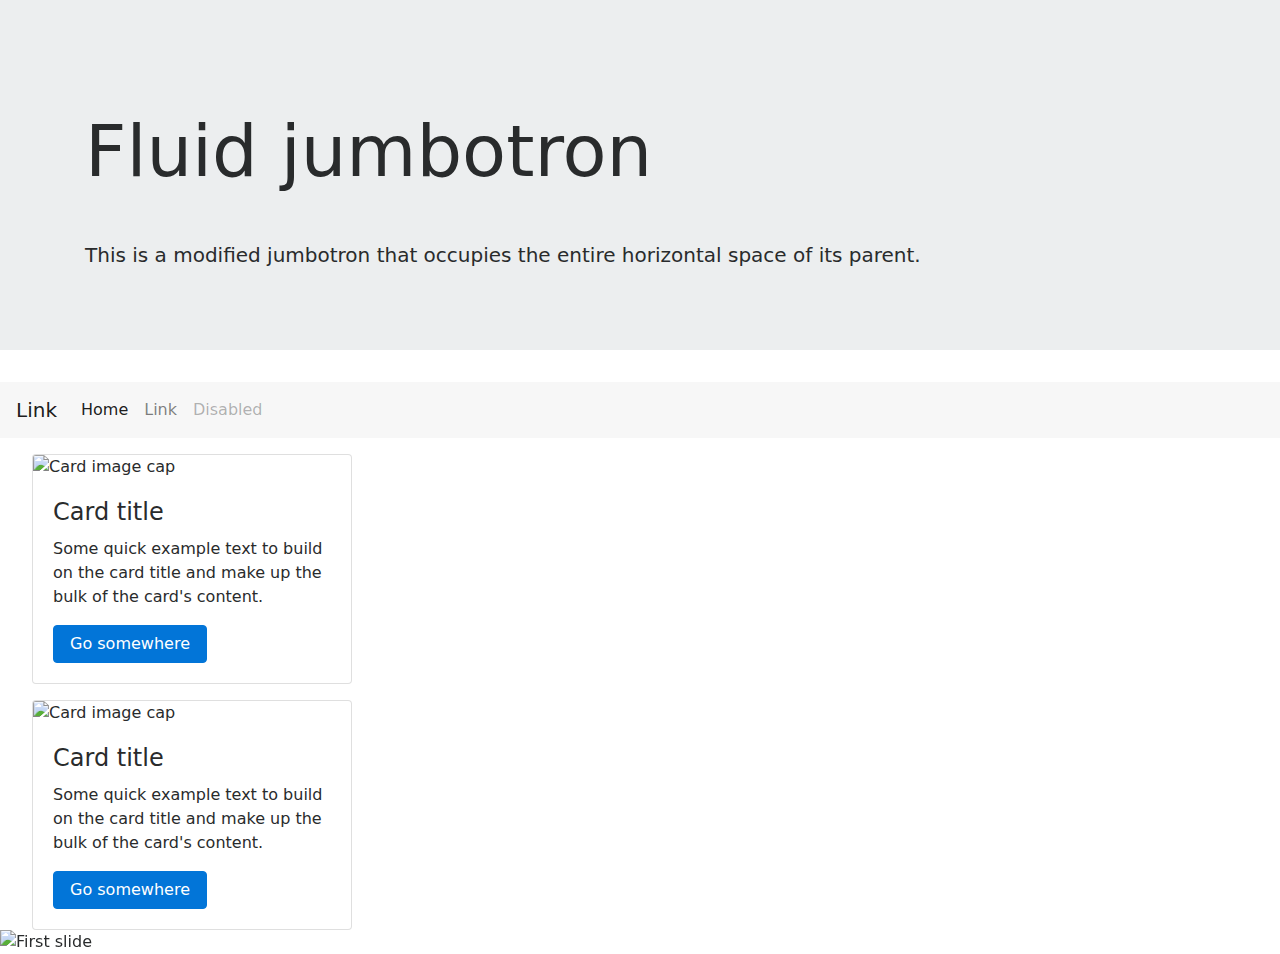
==== index.html @ 6d294e6f "preparation des dossiers" ====
<!doctype html>
<html class="no-js" lang="fr">
    <head>
        <meta charset="utf-8">
        <meta http-equiv="x-ua-compatible" content="ie=edge">
        <title>Accueil Sport</title>
        <meta name="description" content="">
        <meta name="viewport" content="width=device-width, initial-scale=1">

        <link rel="apple-touch-icon" href="apple-touch-icon.png">
        <!-- Place favicon.ico in the root directory -->
        <link rel="stylesheet" href="css/bootstrap.css/bootstrap.css">
        <link rel="stylesheet" href="css/normalize.css">
        <link rel="stylesheet" href="css/main.css">
        <script src="js/vendor/modernizr-2.8.3.min.js"></script>
    </head>
    <body>
        <!--[if lt IE 8]>
            <p class="browserupgrade">You are using an <strong>outdated</strong> browser. Please <a href="http://browsehappy.com/">upgrade your browser</a> to improve your experience.</p>
        <![endif]-->

        <!-- Add your site or application content here -->

      <header class="jumbotron jumbotron-fluid">
        <section class="container">
          <h1 class="display-3">Fluid jumbotron</h1>
          <p class="lead">This is a modified jumbotron that occupies the entire horizontal space of its parent.</p>
        </section>
      </header>

      <nav class="navbar navbar-toggleable-md navbar-light bg-faded">
                <button class="navbar-toggler navbar-toggler-right" type="button" data-toggle="collapse" data-target="#navbarSupportedContent" aria-controls="navbarSupportedContent" aria-expanded="false" aria-label="Toggle navigation">
                  <span class="navbar-toggler-icon"></span>
                </button>
                <a class="navbar-brand" href="#">Link</a>

                <div class="collapse navbar-collapse" id="navbarSupportedContent">
                  <ul class="navbar-nav mr-auto">
                    <li class="nav-item active">
                      <a class="nav-link" href="#">Home <span class="sr-only">(current)</span></a>
                    </li>
                    <li class="nav-item">
                      <a class="nav-link" href="#">Link</a>
                    </li>
                    <li class="nav-item">
                      <a class="nav-link disabled" href="#">Disabled</a>
                    </li>
                  </ul>
                </div>
              </nav>

              <div class="card" style="width: 20rem;">
        <img class="card-img-top" src="..." alt="Card image cap">
        <div class="card-block">
          <h4 class="card-title">Card title</h4>
          <p class="card-text">Some quick example text to build on the card title and make up the bulk of the card's content.</p>
          <a href="#" class="btn btn-primary">Go somewhere</a>
        </div>
      </div>

      <div class="card" style="width: 20rem;">
      <img class="card-img-top" src="..." alt="Card image cap">
      <div class="card-block">
      <h4 class="card-title">Card title</h4>
      <p class="card-text">Some quick example text to build on the card title and make up the bulk of the card's content.</p>
      <a href="#" class="btn btn-primary">Go somewhere</a>
      </div>
      </div>

      <div id="carouselExampleSlidesOnly" class="carousel slide" data-ride="carousel">
          <div class="carousel-inner" role="listbox">
            <div class="carousel-item active">
              <img class="d-block img-fluid" src="..." alt="First slide">
            </div>
            <div class="carousel-item">
              <img class="d-block img-fluid" src="..." alt="Second slide">
            </div>
            <div class="carousel-item">
              <img class="d-block img-fluid" src="..." alt="Third slide">
            </div>
          </div>
        </div>






        <script src="https://code.jquery.com/jquery-1.12.0.min.js"></script>
        <script>window.jQuery || document.write('<script src="js/vendor/jquery-1.12.0.min.js"><\/script>')</script>
        <script src="js/plugins.js"></script>
        <script src="js/main.js"></script>

        <!-- Google Analytics: change UA-XXXXX-X to be your site's ID. -->
        <script>
            (function(b,o,i,l,e,r){b.GoogleAnalyticsObject=l;b[l]||(b[l]=
            function(){(b[l].q=b[l].q||[]).push(arguments)});b[l].l=+new Date;
            e=o.createElement(i);r=o.getElementsByTagName(i)[0];
            e.src='https://www.google-analytics.com/analytics.js';
            r.parentNode.insertBefore(e,r)}(window,document,'script','ga'));
            ga('create','UA-XXXXX-X','auto');ga('send','pageview');
        </script>
        <script src="js/bootstrap.js"></script>
    </body>
</html>
---- css/main.css ----
/*! HTML5 Boilerplate v5.3.0 | MIT License | https://html5boilerplate.com/ */

/*
 * What follows is the result of much research on cross-browser styling.
 * Credit left inline and big thanks to Nicolas Gallagher, Jonathan Neal,
 * Kroc Camen, and the H5BP dev community and team.
 */

/* ==========================================================================
   Base styles: opinionated defaults
   ========================================================================== */

html {
    color: #222;
    font-size: 1em;
    line-height: 1.4;
}

/*
 * Remove text-shadow in selection highlight:
 * https://twitter.com/miketaylr/status/12228805301
 *
 * These selection rule sets have to be separate.
 * Customize the background color to match your design.
 */

::-moz-selection {
    background: #b3d4fc;
    text-shadow: none;
}

::selection {
    background: #b3d4fc;
    text-shadow: none;
}

/*
 * A better looking default horizontal rule
 */

hr {
    display: block;
    height: 1px;
    border: 0;
    border-top: 1px solid #ccc;
    margin: 1em 0;
    padding: 0;
}

/*
 * Remove the gap between audio, canvas, iframes,
 * images, videos and the bottom of their containers:
 * https://github.com/h5bp/html5-boilerplate/issues/440
 */

audio,
canvas,
iframe,
img,
svg,
video {
    vertical-align: middle;
}

/*
 * Remove default fieldset styles.
 */

fieldset {
    border: 0;
    margin: 0;
    padding: 0;
}

/*
 * Allow only vertical resizing of textareas.
 */

textarea {
    resize: vertical;
}

/* ==========================================================================
   Browser Upgrade Prompt
   ========================================================================== */

.browserupgrade {
    margin: 0.2em 0;
    background: #ccc;
    color: #000;
    padding: 0.2em 0;
}

/* ==========================================================================
   Author's custom styles
   ========================================================================== */



.card
{
  margin-top: 1em;
  margin-left: 2em;
}












/* ==========================================================================
   Helper classes
   ========================================================================== */

/*
 * Hide visually and from screen readers
 */

.hidden {
    display: none !important;
}

/*
 * Hide only visually, but have it available for screen readers:
 * http://snook.ca/archives/html_and_css/hiding-content-for-accessibility
 */

.visuallyhidden {
    border: 0;
    clip: rect(0 0 0 0);
    height: 1px;
    margin: -1px;
    overflow: hidden;
    padding: 0;
    position: absolute;
    width: 1px;
}

/*
 * Extends the .visuallyhidden class to allow the element
 * to be focusable when navigated to via the keyboard:
 * https://www.drupal.org/node/897638
 */

.visuallyhidden.focusable:active,
.visuallyhidden.focusable:focus {
    clip: auto;
    height: auto;
    margin: 0;
    overflow: visible;
    position: static;
    width: auto;
}

/*
 * Hide visually and from screen readers, but maintain layout
 */

.invisible {
    visibility: hidden;
}

/*
 * Clearfix: contain floats
 *
 * For modern browsers
 * 1. The space content is one way to avoid an Opera bug when the
 *    `contenteditable` attribute is included anywhere else in the document.
 *    Otherwise it causes space to appear at the top and bottom of elements
 *    that receive the `clearfix` class.
 * 2. The use of `table` rather than `block` is only necessary if using
 *    `:before` to contain the top-margins of child elements.
 */

.clearfix:before,
.clearfix:after {
    content: " "; /* 1 */
    display: table; /* 2 */
}

.clearfix:after {
    clear: both;
}

/* ==========================================================================
   EXAMPLE Media Queries for Responsive Design.
   These examples override the primary ('mobile first') styles.
   Modify as content requires.
   ========================================================================== */

@media only screen and (min-width: 35em) {
    /* Style adjustments for viewports that meet the condition */
}

@media print,
       (-webkit-min-device-pixel-ratio: 1.25),
       (min-resolution: 1.25dppx),
       (min-resolution: 120dpi) {
    /* Style adjustments for high resolution devices */
}

/* ==========================================================================
   Print styles.
   Inlined to avoid the additional HTTP request:
   http://www.phpied.com/delay-loading-your-print-css/
   ========================================================================== */

@media print {
    *,
    *:before,
    *:after,
    *:first-letter,
    *:first-line {
        background: transparent !important;
        color: #000 !important; /* Black prints faster:
                                   http://www.sanbeiji.com/archives/953 */
        box-shadow: none !important;
        text-shadow: none !important;
    }

    a,
    a:visited {
        text-decoration: underline;
    }

    a[href]:after {
        content: " (" attr(href) ")";
    }

    abbr[title]:after {
        content: " (" attr(title) ")";
    }

    /*
     * Don't show links that are fragment identifiers,
     * or use the `javascript:` pseudo protocol
     */

    a[href^="#"]:after,
    a[href^="javascript:"]:after {
        content: "";
    }

    pre,
    blockquote {
        border: 1px solid #999;
        page-break-inside: avoid;
    }

    /*
     * Printing Tables:
     * http://css-discuss.incutio.com/wiki/Printing_Tables
     */

    thead {
        display: table-header-group;
    }

    tr,
    img {
        page-break-inside: avoid;
    }

    img {
        max-width: 100% !important;
    }

    p,
    h2,
    h3 {
        orphans: 3;
        widows: 3;
    }

    h2,
    h3 {
        page-break-after: avoid;
    }
}
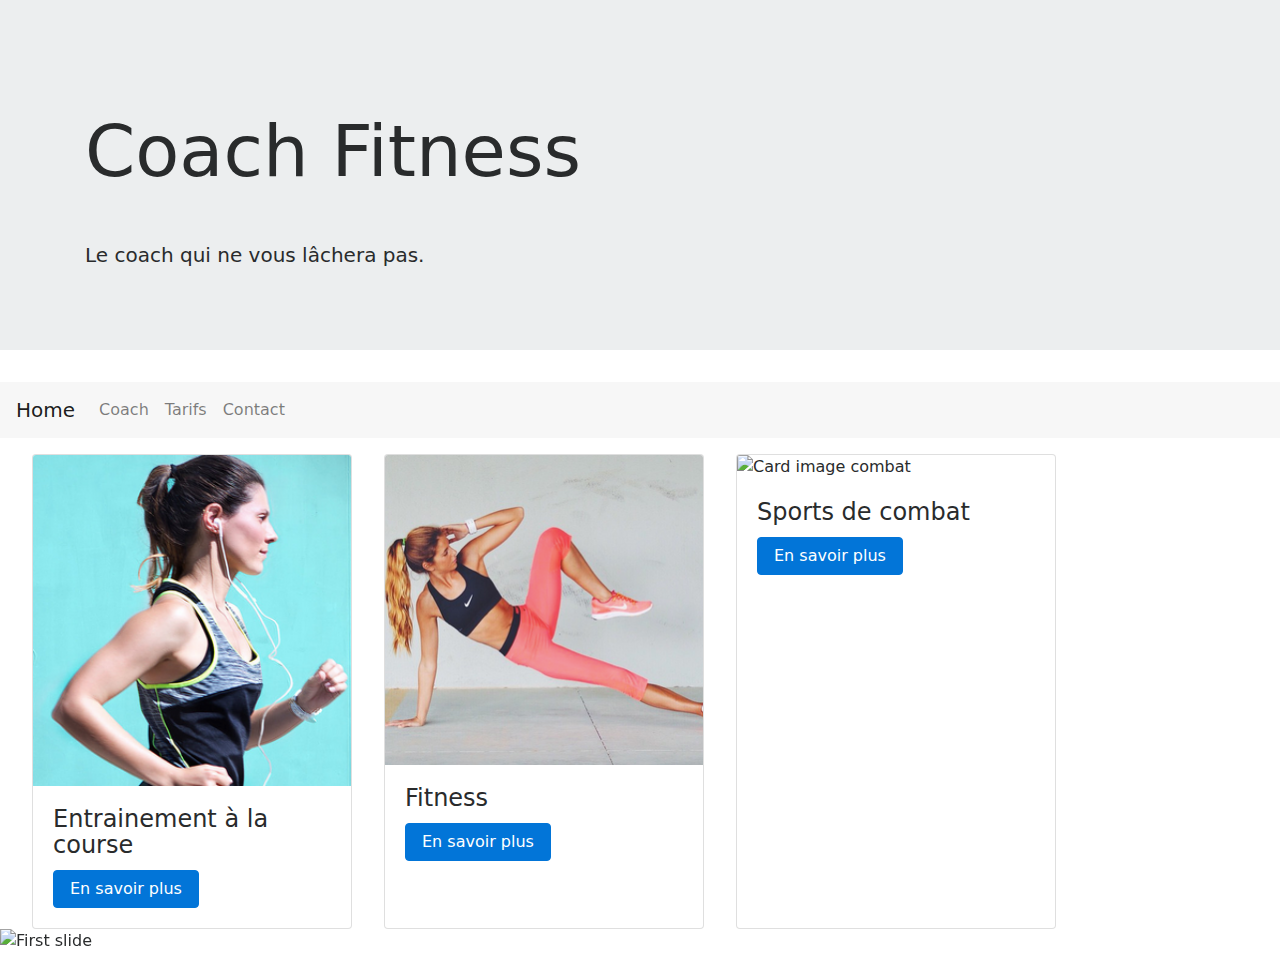
==== commit 2885d2f5: "ajout des cartes fitness et courses" ====
--- a/index.html
+++ b/index.html
@@ -23,50 +23,63 @@
 
       <header class="jumbotron jumbotron-fluid">
         <section class="container">
-          <h1 class="display-3">Fluid jumbotron</h1>
-          <p class="lead">This is a modified jumbotron that occupies the entire horizontal space of its parent.</p>
+          <h1 class="display-3">Coach Fitness</h1>
+          <p class="lead">Le coach qui ne vous lâchera pas.</p>
         </section>
       </header>
 
+<!-- ****** BAR DE NAVIGATION ******* -->
       <nav class="navbar navbar-toggleable-md navbar-light bg-faded">
                 <button class="navbar-toggler navbar-toggler-right" type="button" data-toggle="collapse" data-target="#navbarSupportedContent" aria-controls="navbarSupportedContent" aria-expanded="false" aria-label="Toggle navigation">
                   <span class="navbar-toggler-icon"></span>
                 </button>
-                <a class="navbar-brand" href="#">Link</a>
+                <a class="navbar-brand" href="#">Home</a>
 
                 <div class="collapse navbar-collapse" id="navbarSupportedContent">
                   <ul class="navbar-nav mr-auto">
-                    <li class="nav-item active">
-                      <a class="nav-link" href="#">Home <span class="sr-only">(current)</span></a>
+
+                    <li class="nav-item">
+                      <a class="nav-link" href="#">Coach</a>
                     </li>
                     <li class="nav-item">
-                      <a class="nav-link" href="#">Link</a>
+                      <a class="nav-link" href="#">Tarifs</a>
                     </li>
                     <li class="nav-item">
-                      <a class="nav-link disabled" href="#">Disabled</a>
+                      <a class="nav-link" href="#">Contact</a>
                     </li>
                   </ul>
                 </div>
               </nav>
 
-              <div class="card" style="width: 20rem;">
-        <img class="card-img-top" src="..." alt="Card image cap">
-        <div class="card-block">
-          <h4 class="card-title">Card title</h4>
-          <p class="card-text">Some quick example text to build on the card title and make up the bulk of the card's content.</p>
-          <a href="#" class="btn btn-primary">Go somewhere</a>
-        </div>
-      </div>
+<!-- ****** Debut de la section principale / cartes presentation ****** -->
+      <section class="cartes">
+        <article class="card" style="width: 20rem;">
+          <img class="card-img-top" src="img/course.png" alt="Card image course">
+          <article class="card-block">
+            <h4 class="card-title">Entrainement à la course</h4>
+            <a href="#" class="btn btn-primary">En savoir plus</a>
+          </article>
+        </article>
 
-      <div class="card" style="width: 20rem;">
-      <img class="card-img-top" src="..." alt="Card image cap">
-      <div class="card-block">
-      <h4 class="card-title">Card title</h4>
-      <p class="card-text">Some quick example text to build on the card title and make up the bulk of the card's content.</p>
-      <a href="#" class="btn btn-primary">Go somewhere</a>
-      </div>
-      </div>
+        <article class="card" style="width: 20rem;">
+          <img class="card-img-top" src="img/fitness.png" alt="Card image fitness">
+          <article class="card-block">
+            <h4 class="card-title">Fitness</h4>
+            <a href="#" class="btn btn-primary">En savoir plus</a>
+          </article>
+        </article>
 
+        <article class="card" style="width: 20rem;">
+          <img class="card-img-top" src="..." alt="Card image combat">
+          <article class="card-block">
+            <h4 class="card-title">Sports de combat</h4>
+            <!-- <p class="card-text"></p> -->
+            <a href="#" class="btn btn-primary">En savoir plus</a>
+          </article>
+        </article>
+</section>
+
+<!-- ******* CAROUSEL ******* -->
       <div id="carouselExampleSlidesOnly" class="carousel slide" data-ride="carousel">
           <div class="carousel-inner" role="listbox">
             <div class="carousel-item active">
--- a/css/main.css
+++ b/css/main.css
@@ -103,6 +103,10 @@
   margin-left: 2em;
 }
 
+.cartes
+{
+  display: flex;
+}
 
 
 
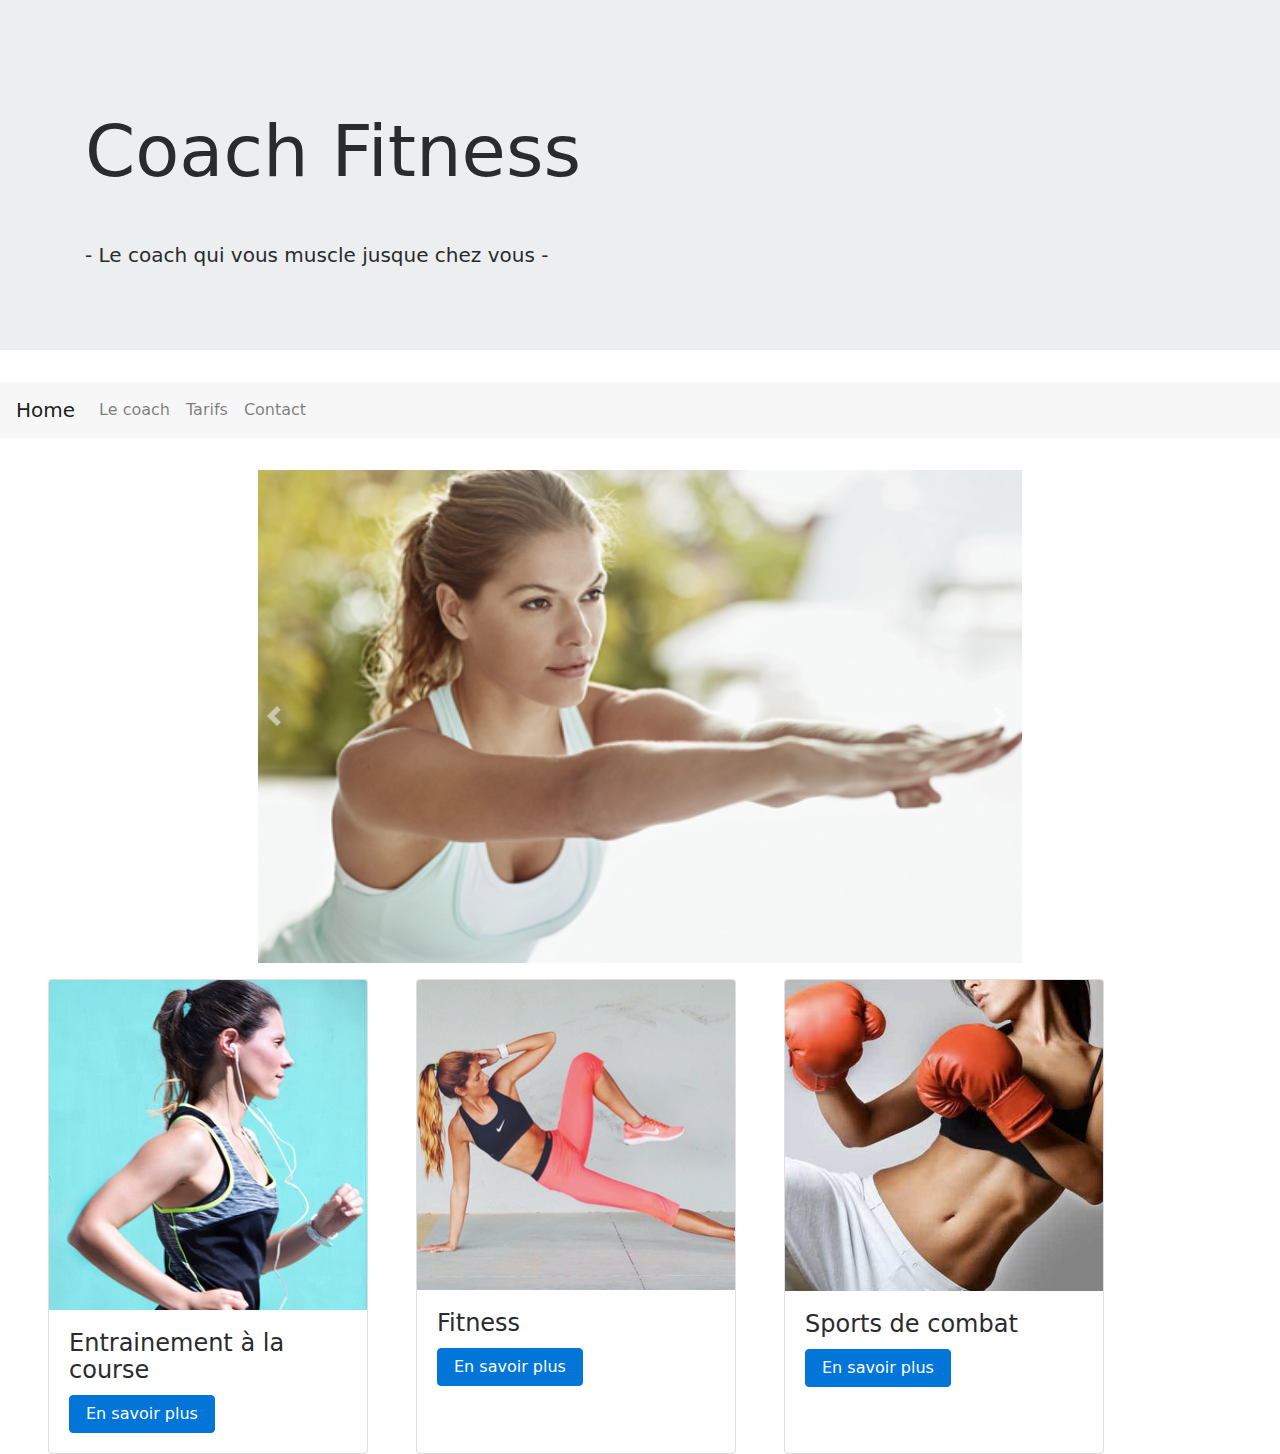
==== commit 019ac43a: "ajout du carousel" ====
--- a/index.html
+++ b/index.html
@@ -24,7 +24,7 @@
       <header class="jumbotron jumbotron-fluid">
         <section class="container">
           <h1 class="display-3">Coach Fitness</h1>
-          <p class="lead">Le coach qui ne vous lâchera pas.</p>
+          <p class="lead">- Le coach qui vous muscle jusque chez vous -</p>
         </section>
       </header>
 
@@ -39,7 +39,7 @@
                   <ul class="navbar-nav mr-auto">
 
                     <li class="nav-item">
-                      <a class="nav-link" href="#">Coach</a>
+                      <a class="nav-link" href="#">Le coach</a>
                     </li>
                     <li class="nav-item">
                       <a class="nav-link" href="#">Tarifs</a>
@@ -50,6 +50,32 @@
                   </ul>
                 </div>
               </nav>
+
+  <!-- ******* CAROUSEL ******* -->
+              <section id="carouselExampleControls" class="carousel slide col-8" data-ride="carousel">
+                <article class="carousel-inner" role="listbox">
+                  <figure class="carousel-item active col-12">
+                    <img class="d-block img-fluid col-12" src="img/squat.png" alt="boxe">
+                  </figure>
+
+                  <figure class="carousel-item col-12">
+                    <img class="d-block img-fluid col-12" src="img/run.png" alt="course">
+                  </figure>
+
+                  <figure class="carousel-item col-12">
+                    <img class="d-block img-fluid col-12" src="img/gym.png" alt="fitness">
+                  </figure>
+                </article>
+
+                <a class="carousel-control-prev" href="#carouselExampleControls" role="button" data-slide="prev">
+                  <span class="carousel-control-prev-icon" aria-hidden="true"></span>
+                  <span class="sr-only">Previous</span>
+                </a>
+                <a class="carousel-control-next" href="#carouselExampleControls" role="button" data-slide="next">
+                  <span class="carousel-control-next-icon" aria-hidden="true"></span>
+                  <span class="sr-only">Next</span>
+                </a>
+              </section>
 
 <!-- ****** Debut de la section principale / cartes presentation ****** -->
       <section class="cartes">
@@ -70,7 +96,7 @@
         </article>
 
         <article class="card" style="width: 20rem;">
-          <img class="card-img-top" src="..." alt="Card image combat">
+          <img class="card-img-top" src="img/boxe.png" alt="Card image combat">
           <article class="card-block">
             <h4 class="card-title">Sports de combat</h4>
             <!-- <p class="card-text"></p> -->
@@ -79,20 +105,7 @@
         </article>
 </section>
 
-<!-- ******* CAROUSEL ******* -->
-      <div id="carouselExampleSlidesOnly" class="carousel slide" data-ride="carousel">
-          <div class="carousel-inner" role="listbox">
-            <div class="carousel-item active">
-              <img class="d-block img-fluid" src="..." alt="First slide">
-            </div>
-            <div class="carousel-item">
-              <img class="d-block img-fluid" src="..." alt="Second slide">
-            </div>
-            <div class="carousel-item">
-              <img class="d-block img-fluid" src="..." alt="Third slide">
-            </div>
-          </div>
-        </div>
+
 
 
 
@@ -113,6 +126,6 @@
             r.parentNode.insertBefore(e,r)}(window,document,'script','ga'));
             ga('create','UA-XXXXX-X','auto');ga('send','pageview');
         </script>
-        <script src="js/bootstrap.js"></script>
+        <script src="js/js/bootstrap.js"></script>
     </body>
 </html>
--- a/css/main.css
+++ b/css/main.css
@@ -100,17 +100,25 @@
 .card
 {
   margin-top: 1em;
-  margin-left: 2em;
+  margin-left: 3em;
 }
 
 .cartes
 {
   display: flex;
-}
-
-
-
-
+  flex-wrap: wrap;
+}
+
+.carousel
+{
+  margin: auto;
+  margin-top: 2em;
+}
+
+figure
+{
+  margin: 0;
+}
 
 
 
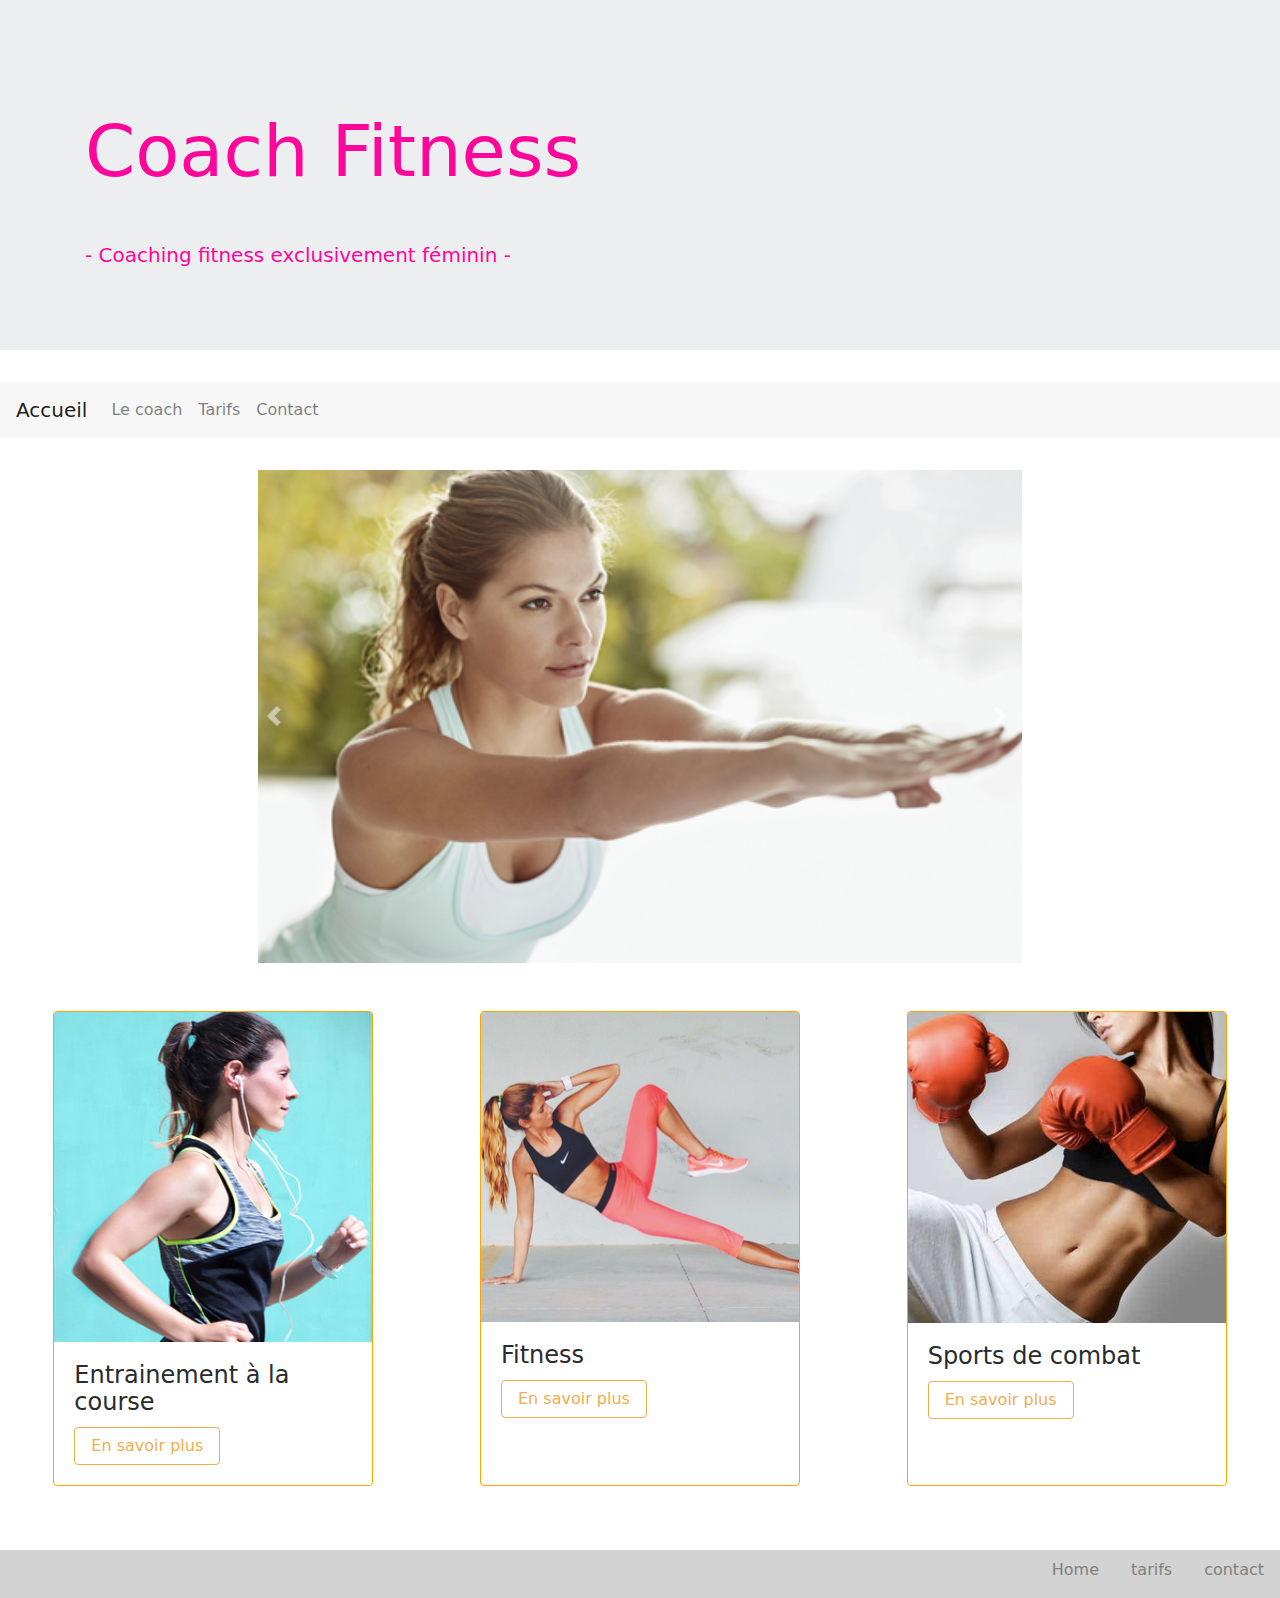
==== commit 5516d4d9: "ajout de la page coach" ====
--- a/index.html
+++ b/index.html
@@ -3,7 +3,7 @@
     <head>
         <meta charset="utf-8">
         <meta http-equiv="x-ua-compatible" content="ie=edge">
-        <title>Accueil Sport</title>
+        <title>Accueil - Sport</title>
         <meta name="description" content="">
         <meta name="viewport" content="width=device-width, initial-scale=1">
 
@@ -24,7 +24,7 @@
       <header class="jumbotron jumbotron-fluid">
         <section class="container">
           <h1 class="display-3">Coach Fitness</h1>
-          <p class="lead">- Le coach qui vous muscle jusque chez vous -</p>
+          <p class="lead">- Coaching fitness exclusivement féminin -</p>
         </section>
       </header>
 
@@ -33,19 +33,19 @@
                 <button class="navbar-toggler navbar-toggler-right" type="button" data-toggle="collapse" data-target="#navbarSupportedContent" aria-controls="navbarSupportedContent" aria-expanded="false" aria-label="Toggle navigation">
                   <span class="navbar-toggler-icon"></span>
                 </button>
-                <a class="navbar-brand" href="#">Home</a>
+                <a class="navbar-brand" href="index.html">Accueil</a>
 
                 <div class="collapse navbar-collapse" id="navbarSupportedContent">
                   <ul class="navbar-nav mr-auto">
 
                     <li class="nav-item">
-                      <a class="nav-link" href="#">Le coach</a>
+                      <a class="nav-link" href="coach.html">Le coach</a>
                     </li>
                     <li class="nav-item">
-                      <a class="nav-link" href="#">Tarifs</a>
+                      <a class="nav-link" href="tarifs.html">Tarifs</a>
                     </li>
                     <li class="nav-item">
-                      <a class="nav-link" href="#">Contact</a>
+                      <a class="nav-link" href="contact.html">Contact</a>
                     </li>
                   </ul>
                 </div>
@@ -83,7 +83,7 @@
           <img class="card-img-top" src="img/course.png" alt="Card image course">
           <article class="card-block">
             <h4 class="card-title">Entrainement à la course</h4>
-            <a href="#" class="btn btn-primary">En savoir plus</a>
+            <a href="#" class="btn btn-outline-warning">En savoir plus</a>
           </article>
         </article>
 
@@ -91,7 +91,7 @@
           <img class="card-img-top" src="img/fitness.png" alt="Card image fitness">
           <article class="card-block">
             <h4 class="card-title">Fitness</h4>
-            <a href="#" class="btn btn-primary">En savoir plus</a>
+            <a href="#" class="btn btn-outline-warning">En savoir plus</a>
           </article>
         </article>
 
@@ -100,13 +100,24 @@
           <article class="card-block">
             <h4 class="card-title">Sports de combat</h4>
             <!-- <p class="card-text"></p> -->
-            <a href="#" class="btn btn-primary">En savoir plus</a>
+            <a href="#" class="btn btn-outline-warning">En savoir plus</a>
           </article>
         </article>
 </section>
 
-
-
+<footer>
+<ul class="nav justify-content-end navbar-fixed-bottom">
+  <li class="nav-item">
+    <a class="nav-link active" href="#">Home</a>
+  </li>
+  <li class="nav-item">
+    <a class="nav-link" href="#">tarifs</a>
+  </li>
+  <li class="nav-item">
+    <a class="nav-link" href="#">contact</a>
+  </li>
+</ul>
+</footer>
 
 
 
--- a/css/main.css
+++ b/css/main.css
@@ -95,18 +95,25 @@
    Author's custom styles
    ========================================================================== */
 
-
-
+header h1
+{
+  color: #ff069b;
+}
+.lead
+{
+  color: #ff069b;
+}
 .card
 {
-  margin-top: 1em;
-  margin-left: 3em;
+  margin-top: 3em;
+  border-color: orange;
 }
 
 .cartes
 {
   display: flex;
   flex-wrap: wrap;
+  justify-content: space-around;
 }
 
 .carousel
@@ -115,10 +122,48 @@
   margin-top: 2em;
 }
 
-figure
+.carousel figure
 {
   margin: 0;
 }
+
+footer
+{
+  background-color: lightgrey;
+  margin-top: 4em;
+  height: 3em;
+}
+
+footer a
+{
+  color: grey;
+}
+
+/* ------------------ PAGE TARIFS ------------------- */
+.coach
+{
+  display: flex;
+  align-items: center;
+  justify-content: space-around;
+  background-color: #ff0863bd;
+  margin-top: 4em;
+}
+
+.coach article
+{
+  display: flex;
+  flex-direction: column;
+  align-items: center;
+  margin-top:2em;
+  padding-bottom: 2em;
+}
+
+.coach i
+{
+  font-size: 3em;
+  margin-bottom: 1em;
+}
+
 
 
 
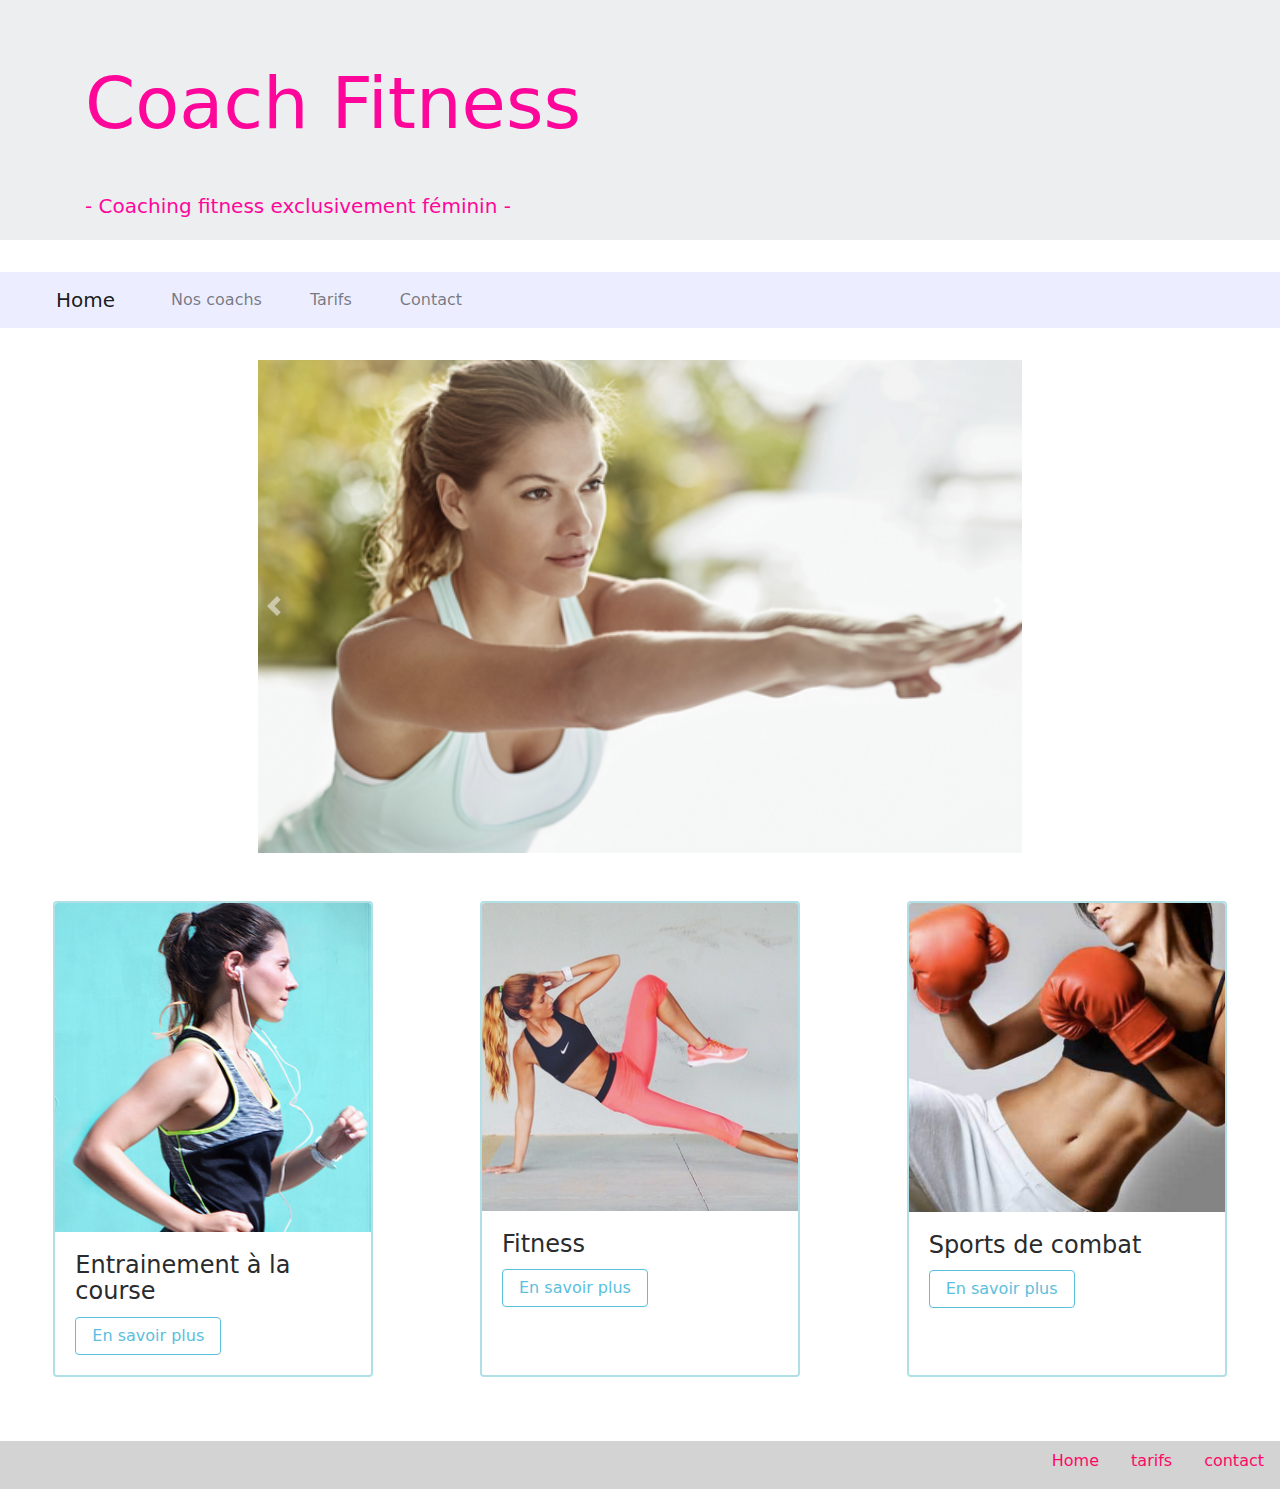
==== commit 50d3e0d4: "finit" ====
--- a/index.html
+++ b/index.html
@@ -29,17 +29,17 @@
       </header>
 
 <!-- ****** BAR DE NAVIGATION ******* -->
-      <nav class="navbar navbar-toggleable-md navbar-light bg-faded">
+      <nav class="navbar navbar-toggleable-md navbar-light bg-faded menu">
                 <button class="navbar-toggler navbar-toggler-right" type="button" data-toggle="collapse" data-target="#navbarSupportedContent" aria-controls="navbarSupportedContent" aria-expanded="false" aria-label="Toggle navigation">
                   <span class="navbar-toggler-icon"></span>
                 </button>
-                <a class="navbar-brand" href="index.html">Accueil</a>
+                <a class="navbar-brand" href="index.html">Home</a>
 
                 <div class="collapse navbar-collapse" id="navbarSupportedContent">
                   <ul class="navbar-nav mr-auto">
 
                     <li class="nav-item">
-                      <a class="nav-link" href="coach.html">Le coach</a>
+                      <a class="nav-link" href="coach.html">Nos coachs</a>
                     </li>
                     <li class="nav-item">
                       <a class="nav-link" href="tarifs.html">Tarifs</a>
@@ -83,7 +83,7 @@
           <img class="card-img-top" src="img/course.png" alt="Card image course">
           <article class="card-block">
             <h4 class="card-title">Entrainement à la course</h4>
-            <a href="#" class="btn btn-outline-warning">En savoir plus</a>
+            <a href="coach.html#deter" class="btn btn-outline-info">En savoir plus</a>
           </article>
         </article>
 
@@ -91,7 +91,7 @@
           <img class="card-img-top" src="img/fitness.png" alt="Card image fitness">
           <article class="card-block">
             <h4 class="card-title">Fitness</h4>
-            <a href="#" class="btn btn-outline-warning">En savoir plus</a>
+            <button type="button" class="btn btn-outline-info">En savoir plus</button>
           </article>
         </article>
 
@@ -99,8 +99,7 @@
           <img class="card-img-top" src="img/boxe.png" alt="Card image combat">
           <article class="card-block">
             <h4 class="card-title">Sports de combat</h4>
-            <!-- <p class="card-text"></p> -->
-            <a href="#" class="btn btn-outline-warning">En savoir plus</a>
+            <button type="button" class="btn btn-outline-info">En savoir plus</button>
           </article>
         </article>
 </section>
--- a/css/main.css
+++ b/css/main.css
@@ -94,19 +94,38 @@
 /* ==========================================================================
    Author's custom styles
    ========================================================================== */
+header
+{
+  height: 15em;
+  margin-bottom: 0;
+}
 
 header h1
 {
   color: #ff069b;
-}
-.lead
+  margin-top: auto;
+}
+
+
+.menu
+{
+background-color: #ECEEFF;
+}
+
+.menu a
+{
+  margin-left: 2em;
+}
+
+.lead, h1
 {
   color: #ff069b;
 }
 .card
 {
   margin-top: 3em;
-  border-color: orange;
+  border: 2px solid #B0E0E6;
+;
 }
 
 .cartes
@@ -116,16 +135,7 @@
   justify-content: space-around;
 }
 
-.carousel
-{
-  margin: auto;
-  margin-top: 2em;
-}
-
-.carousel figure
-{
-  margin: 0;
-}
+
 
 footer
 {
@@ -136,16 +146,16 @@
 
 footer a
 {
-  color: grey;
-}
-
-/* ------------------ PAGE TARIFS ------------------- */
+  color: #ff0863;
+}
+
+/* ------------------ PAGE COACH ------------------- */
 .coach
 {
   display: flex;
   align-items: center;
   justify-content: space-around;
-  background-color: #ff0863bd;
+  background-color: #ff0863;
   margin-top: 4em;
 }
 
@@ -154,8 +164,8 @@
   display: flex;
   flex-direction: column;
   align-items: center;
-  margin-top:2em;
-  padding-bottom: 2em;
+  margin-top:3em;
+  margin-bottom: 3em
 }
 
 .coach i
@@ -164,11 +174,186 @@
   margin-bottom: 1em;
 }
 
-
-
-
-
-
+/* ------- MISE EN FORME DE PRESENTATION EQUIPE ------- */
+.team {
+display: flex;
+flex-wrap: wrap;
+margin-top: 3em;
+}
+
+/* Reglage du titre des photos */
+
+h4 {
+font-weight: normal;
+}
+
+
+/* Reglage photo ligne 1 et la ligne 2*/
+
+.mobile .haut figure img {
+border-radius: 100%;
+border: 4px solid #B0E0E6;
+}
+
+.mobile .haut {
+display: flex;
+flex-direction: column;
+text-align: center;
+width: 80%;
+margin: auto;
+}
+
+.tablette {
+display: none;
+}
+
+.dispo
+{
+  width: 95%;
+  margin: auto;
+  margin-top: 4em;
+}
+.dispo p
+{
+  color: #B0E0E6;
+}
+hr
+{
+  border-color: #B0E0E6;
+}
+
+/* - - - - - - - FIN DE LA PAGE COACH - - - - - - - -  */
+
+/* - - - - - - - - - PAGE CONTACT - - - - - - - - - */
+.contact
+{
+  width: 90%;
+  margin: auto;
+}
+
+.contact h1
+{
+  margin-top: 2em;
+}
+
+.tableau
+{
+  width: 80%;
+  margin: auto;
+  display: flex;
+  margin-top: 4em;
+  text-align: center;
+}
+
+.tableau input, .tableau textarea
+{
+  margin-top: 1em;
+  border: 2px solid #B0E0E6;
+  color: grey;
+  box-shadow: none;
+}
+
+textarea
+{
+  width: 70%;
+}
+
+.map
+{
+  display: none;
+}
+
+
+.carousel
+{
+  display: none;
+}
+    @media (min-width: 768px) {
+    /* -------- PAGE COACH --------- */
+      .mobile {
+          display: none;
+      }
+
+      .carousel
+      {
+        display: block;
+        margin: auto;
+        margin-top: 2em;
+      }
+
+      .carousel figure
+      {
+        margin: 0;
+      }
+
+      .tablette {
+          display: flex;
+          width: 95%;
+          margin: auto;
+          margin-top: 3em;
+      }
+      .tablette .haut {
+          display: flex;
+          align-items: center;
+          width: 95%;
+          margin: auto;
+          justify-content: space-around;
+      }
+      .team h4
+      {
+        font-weight: normal;
+      }
+      .haut div
+      {
+        text-align: center;
+        width: 45%;
+      }
+
+      /* Reglage photo ligne 1 */
+      .tablette figure img {
+          border-radius: 100%;
+          border: 4px solid #B0E0E6;
+      }
+
+      .tablette .bas {
+          flex-direction: column;
+          text-align: center;
+          margin: auto;
+          width: 50%;
+      }
+      .agenda, .tarifs
+      {
+        width: 90%;
+        margin: auto;
+      }
+
+      .tarifs
+      {
+        margin-top: 4em;
+      }
+      .agenda
+      {
+        margin-top: 4em;
+        margin-bottom: 5em;
+      }
+
+/* Ajout de la google map */
+      .map
+      {
+        width: 70%;
+        margin: auto;
+        display: flex;
+        justify-content: center;
+      }
+
+      iframe
+      {
+        display: flex;
+        margin-top: 3em;
+        width: 100%;
+
+      }
+    }
 
 
 /* ==========================================================================
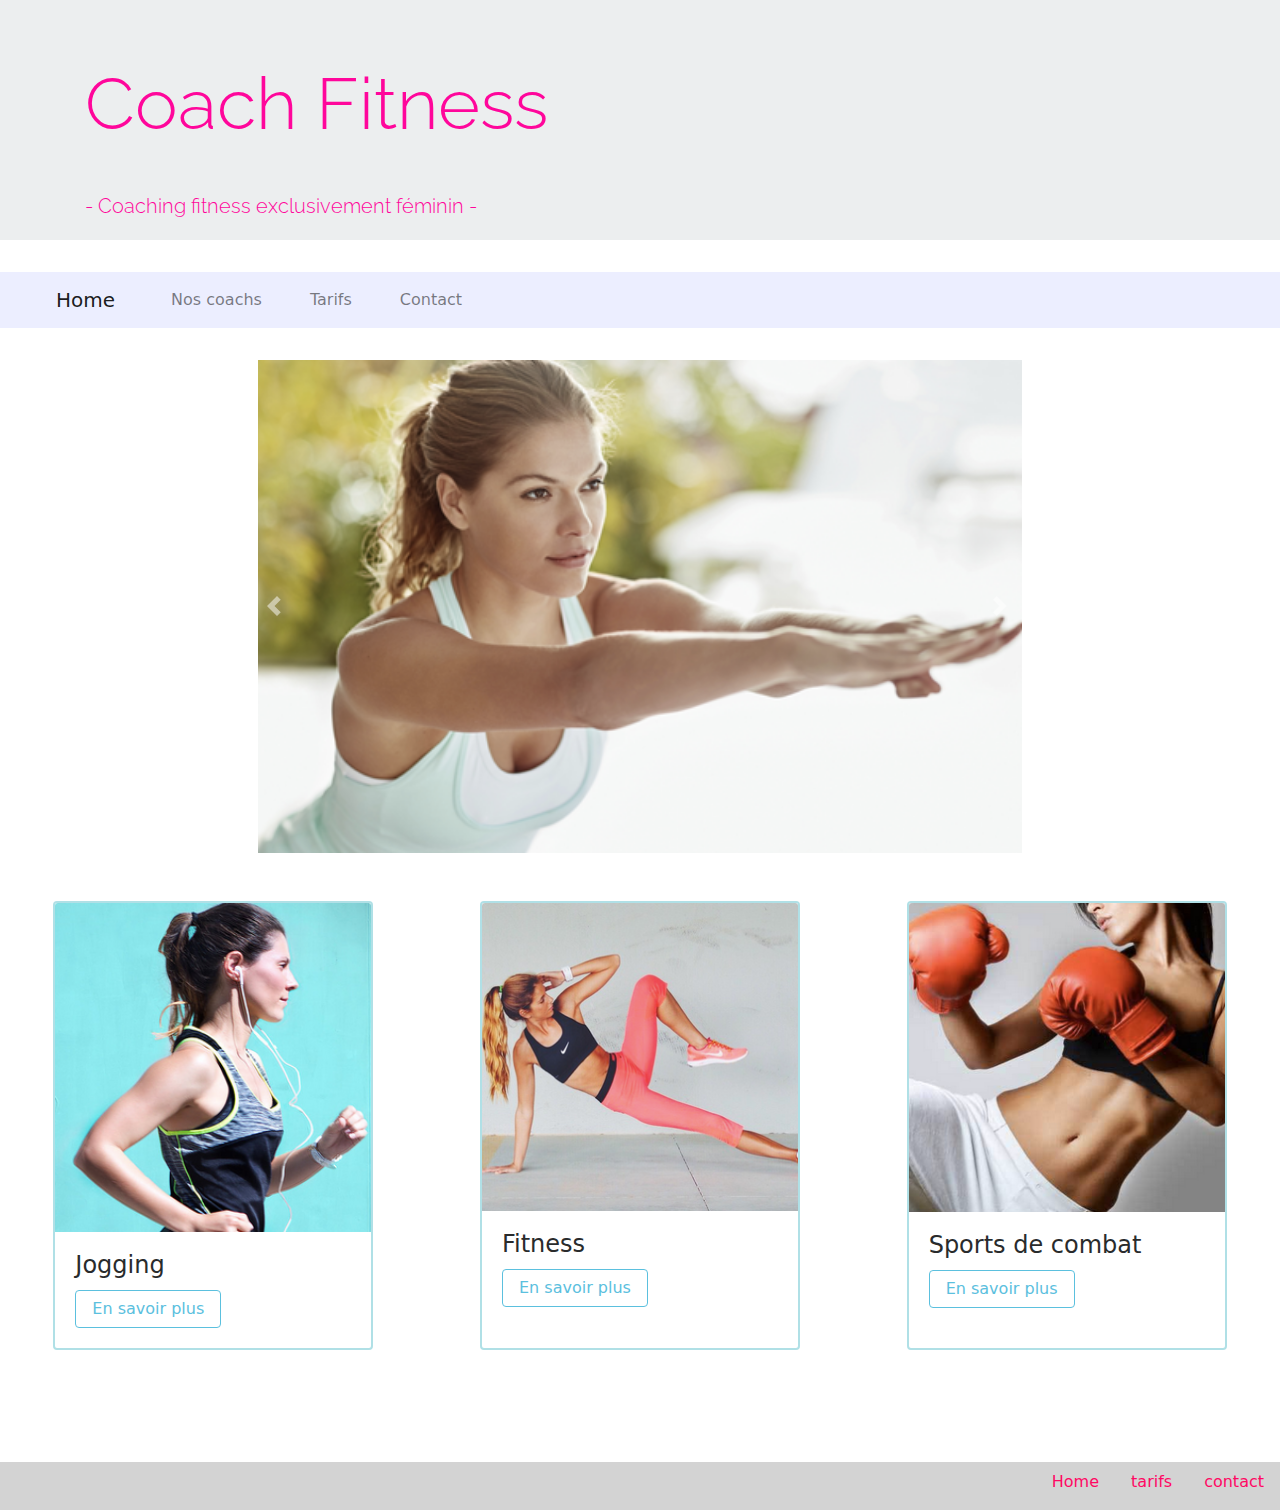
==== commit e7d02c85: "passage validateur" ====
--- a/index.html
+++ b/index.html
@@ -1,141 +1,157 @@
 <!doctype html>
 <html class="no-js" lang="fr">
-    <head>
-        <meta charset="utf-8">
-        <meta http-equiv="x-ua-compatible" content="ie=edge">
-        <title>Accueil - Sport</title>
-        <meta name="description" content="">
-        <meta name="viewport" content="width=device-width, initial-scale=1">
 
-        <link rel="apple-touch-icon" href="apple-touch-icon.png">
-        <!-- Place favicon.ico in the root directory -->
-        <link rel="stylesheet" href="css/bootstrap.css/bootstrap.css">
-        <link rel="stylesheet" href="css/normalize.css">
-        <link rel="stylesheet" href="css/main.css">
-        <script src="js/vendor/modernizr-2.8.3.min.js"></script>
-    </head>
-    <body>
-        <!--[if lt IE 8]>
+<head>
+    <meta charset="utf-8">
+    <meta http-equiv="x-ua-compatible" content="ie=edge">
+    <title>Accueil - Sport</title>
+    <meta name="description" content="">
+    <meta name="viewport" content="width=device-width, initial-scale=1">
+
+    <link rel="apple-touch-icon" href="apple-touch-icon.png">
+    <link rel="icon" href="favicon.png" />
+    <link rel="stylesheet" href="css/bootstrap.css/bootstrap.css">
+    <link rel="stylesheet" href="css/normalize.css">
+    <link rel="stylesheet" href="css/main.css">
+   <link href="https://fonts.googleapis.com/css?family=Raleway" rel="stylesheet">     
+   <script src="js/vendor/modernizr-2.8.3.min.js"></script>
+</head>
+
+<body>
+    <!--[if lt IE 8]>
             <p class="browserupgrade">You are using an <strong>outdated</strong> browser. Please <a href="http://browsehappy.com/">upgrade your browser</a> to improve your experience.</p>
         <![endif]-->
 
-        <!-- Add your site or application content here -->
+    <!-- Add your site or application content here -->
 
-      <header class="jumbotron jumbotron-fluid">
+<!-- - - - - - - - - DEBUT DU HEADER - - - - - - - - - -->
+    <header class="jumbotron jumbotron-fluid">
         <section class="container">
-          <h1 class="display-3">Coach Fitness</h1>
-          <p class="lead">- Coaching fitness exclusivement féminin -</p>
+            <h1 class="display-3">Coach Fitness</h1>
+            <p class="lead">- Coaching fitness exclusivement féminin -</p>
         </section>
-      </header>
+    </header>
 
-<!-- ****** BAR DE NAVIGATION ******* -->
-      <nav class="navbar navbar-toggleable-md navbar-light bg-faded menu">
-                <button class="navbar-toggler navbar-toggler-right" type="button" data-toggle="collapse" data-target="#navbarSupportedContent" aria-controls="navbarSupportedContent" aria-expanded="false" aria-label="Toggle navigation">
+    <!-- - - - - - - - - - BAR DE NAVIGATION - - - - - - - - - - - - -->
+    <nav class="navbar navbar-toggleable-md navbar-light bg-faded menu">
+        <button class="navbar-toggler navbar-toggler-right" type="button" data-toggle="collapse" data-target="#navbarSupportedContent" aria-controls="navbarSupportedContent" aria-expanded="false" aria-label="Toggle navigation">
                   <span class="navbar-toggler-icon"></span>
                 </button>
-                <a class="navbar-brand" href="index.html">Home</a>
+        <a class="navbar-brand" href="index.html">Home</a>
 
-                <div class="collapse navbar-collapse" id="navbarSupportedContent">
-                  <ul class="navbar-nav mr-auto">
+        <div class="collapse navbar-collapse" id="navbarSupportedContent">
+            <ul class="navbar-nav mr-auto">
 
-                    <li class="nav-item">
-                      <a class="nav-link" href="coach.html">Nos coachs</a>
-                    </li>
-                    <li class="nav-item">
-                      <a class="nav-link" href="tarifs.html">Tarifs</a>
-                    </li>
-                    <li class="nav-item">
-                      <a class="nav-link" href="contact.html">Contact</a>
-                    </li>
-                  </ul>
-                </div>
-              </nav>
+                <li class="nav-item">
+                    <a class="nav-link" href="coach.html">Nos coachs</a>
+                </li>
+                <li class="nav-item">
+                    <a class="nav-link" href="tarifs.html">Tarifs</a>
+                </li>
+                <li class="nav-item">
+                    <a class="nav-link" href="contact.html">Contact</a>
+                </li>
+            </ul>
+        </div>
+    </nav>
 
-  <!-- ******* CAROUSEL ******* -->
-              <section id="carouselExampleControls" class="carousel slide col-8" data-ride="carousel">
-                <article class="carousel-inner" role="listbox">
-                  <figure class="carousel-item active col-12">
-                    <img class="d-block img-fluid col-12" src="img/squat.png" alt="boxe">
-                  </figure>
+    <!-- - - - - - - - - - CAROUSEL - - - - - - - - - -->
+    <section id="carouselExampleControls" class="carousel slide col-8" data-ride="carousel">
+        <article class="carousel-inner" role="listbox">
+            <figure class="carousel-item active col-12">
+                <img class="d-block img-fluid col-12" src="img/squat.png" alt="boxe">
+            </figure>
 
-                  <figure class="carousel-item col-12">
-                    <img class="d-block img-fluid col-12" src="img/run.png" alt="course">
-                  </figure>
+            <figure class="carousel-item col-12">
+                <img class="d-block img-fluid col-12" src="img/run.png" alt="course">
+            </figure>
 
-                  <figure class="carousel-item col-12">
-                    <img class="d-block img-fluid col-12" src="img/gym.png" alt="fitness">
-                  </figure>
-                </article>
+            <figure class="carousel-item col-12">
+                <img class="d-block img-fluid col-12" src="img/gym.png" alt="fitness">
+            </figure>
+        </article>
 
-                <a class="carousel-control-prev" href="#carouselExampleControls" role="button" data-slide="prev">
-                  <span class="carousel-control-prev-icon" aria-hidden="true"></span>
-                  <span class="sr-only">Previous</span>
-                </a>
-                <a class="carousel-control-next" href="#carouselExampleControls" role="button" data-slide="next">
-                  <span class="carousel-control-next-icon" aria-hidden="true"></span>
-                  <span class="sr-only">Next</span>
-                </a>
-              </section>
+        <a class="carousel-control-prev" href="#carouselExampleControls" role="button" data-slide="prev">
+            <span class="carousel-control-prev-icon" aria-hidden="true"></span>
+            <span class="sr-only">Previous</span>
+        </a>
+        <a class="carousel-control-next" href="#carouselExampleControls" role="button" data-slide="next">
+            <span class="carousel-control-next-icon" aria-hidden="true"></span>
+            <span class="sr-only">Next</span>
+        </a>
+    </section>
 
-<!-- ****** Debut de la section principale / cartes presentation ****** -->
-      <section class="cartes">
+    <!-- - - - - - Debut de la section principale / cartes presentation - - - - - -->
+    <section class="cartes">
         <article class="card" style="width: 20rem;">
-          <img class="card-img-top" src="img/course.png" alt="Card image course">
-          <article class="card-block">
-            <h4 class="card-title">Entrainement à la course</h4>
-            <a href="coach.html#deter" class="btn btn-outline-info">En savoir plus</a>
-          </article>
+            <img class="card-img-top" src="img/course.png" alt="Card image course">
+            <article class="card-block">
+                <h4 class="card-title">Jogging</h4>
+                <a href="coach.html#deter" class="btn btn-outline-info">En savoir plus</a>
+            </article>
         </article>
 
         <article class="card" style="width: 20rem;">
-          <img class="card-img-top" src="img/fitness.png" alt="Card image fitness">
-          <article class="card-block">
-            <h4 class="card-title">Fitness</h4>
-            <button type="button" class="btn btn-outline-info">En savoir plus</button>
-          </article>
+            <img class="card-img-top" src="img/fitness.png" alt="Card image fitness">
+            <article class="card-block">
+                <h4 class="card-title">Fitness</h4>
+                <a href="coach.html#deter" class="btn btn-outline-info">En savoir plus</a>
+            </article>
         </article>
 
         <article class="card" style="width: 20rem;">
-          <img class="card-img-top" src="img/boxe.png" alt="Card image combat">
-          <article class="card-block">
-            <h4 class="card-title">Sports de combat</h4>
-            <button type="button" class="btn btn-outline-info">En savoir plus</button>
-          </article>
+            <img class="card-img-top" src="img/boxe.png" alt="Card image combat">
+            <article class="card-block">
+                <h4 class="card-title">Sports de combat</h4>
+                <a href="coach.html#deter" class="btn btn-outline-info">En savoir plus</a>
+            </article>
         </article>
-</section>
+    </section>
 
-<footer>
-<ul class="nav justify-content-end navbar-fixed-bottom">
-  <li class="nav-item">
-    <a class="nav-link active" href="#">Home</a>
-  </li>
-  <li class="nav-item">
-    <a class="nav-link" href="#">tarifs</a>
-  </li>
-  <li class="nav-item">
-    <a class="nav-link" href="#">contact</a>
-  </li>
-</ul>
-</footer>
+<!-- - - - - - - - - - DEBUT DU FOOTER - - - - - - - - - - -->
+    <footer>
+        <ul class="nav justify-content-end navbar-fixed-bottom">
+            <li class="nav-item">
+                <a class="nav-link active" href="#">Home</a>
+            </li>
+            <li class="nav-item">
+                <a class="nav-link" href="#">tarifs</a>
+            </li>
+            <li class="nav-item">
+                <a class="nav-link" href="#">contact</a>
+            </li>
+        </ul>
+    </footer>
 
 
 
 
 
-        <script src="https://code.jquery.com/jquery-1.12.0.min.js"></script>
-        <script>window.jQuery || document.write('<script src="js/vendor/jquery-1.12.0.min.js"><\/script>')</script>
-        <script src="js/plugins.js"></script>
-        <script src="js/main.js"></script>
+    <script src="https://code.jquery.com/jquery-1.12.0.min.js"></script>
+    <script>
+        window.jQuery || document.write('<script src="js/vendor/jquery-1.12.0.min.js"><\/script>')
+    </script>
+    <script src="js/plugins.js"></script>
+    <script src="js/main.js"></script>
 
-        <!-- Google Analytics: change UA-XXXXX-X to be your site's ID. -->
-        <script>
-            (function(b,o,i,l,e,r){b.GoogleAnalyticsObject=l;b[l]||(b[l]=
-            function(){(b[l].q=b[l].q||[]).push(arguments)});b[l].l=+new Date;
-            e=o.createElement(i);r=o.getElementsByTagName(i)[0];
-            e.src='https://www.google-analytics.com/analytics.js';
-            r.parentNode.insertBefore(e,r)}(window,document,'script','ga'));
-            ga('create','UA-XXXXX-X','auto');ga('send','pageview');
-        </script>
-        <script src="js/js/bootstrap.js"></script>
-    </body>
+    <!-- Google Analytics: change UA-XXXXX-X to be your site's ID. -->
+    <script>
+        (function(b, o, i, l, e, r) {
+            b.GoogleAnalyticsObject = l;
+            b[l] || (b[l] =
+                function() {
+                    (b[l].q = b[l].q || []).push(arguments)
+                });
+            b[l].l = +new Date;
+            e = o.createElement(i);
+            r = o.getElementsByTagName(i)[0];
+            e.src = 'https://www.google-analytics.com/analytics.js';
+            r.parentNode.insertBefore(e, r)
+        }(window, document, 'script', 'ga'));
+        ga('create', 'UA-XXXXX-X', 'auto');
+        ga('send', 'pageview');
+    </script>
+    <script src="js/js/bootstrap.js"></script>
+</body>
+
 </html>
--- a/css/main.css
+++ b/css/main.css
@@ -94,19 +94,23 @@
 /* ==========================================================================
    Author's custom styles
    ========================================================================== */
+/* Header page d'accueil */
 header
 {
   height: 15em;
-  margin-bottom: 0;
+  bottom: 0;
 }
 
 header h1
 {
   color: #ff069b;
   margin-top: auto;
-}
-
-
+
+
+      font-family: 'Raleway', sans-serif;
+}
+
+/* Nav bar page d'accueil */
 .menu
 {
 background-color: #ECEEFF;
@@ -117,15 +121,19 @@
   margin-left: 2em;
 }
 
+/* Couleur rose des titres du site */
 .lead, h1
 {
   color: #ff069b;
-}
+  font-family: 'Raleway', sans-serif;
+
+}
+
+/* Cartes page d'accueil */
 .card
 {
   margin-top: 3em;
   border: 2px solid #B0E0E6;
-;
 }
 
 .cartes
@@ -135,12 +143,11 @@
   justify-content: space-around;
 }
 
-
-
+/* Footer */
 footer
 {
   background-color: lightgrey;
-  margin-top: 4em;
+  margin-top: 7em;
   height: 3em;
 }
 
@@ -150,31 +157,9 @@
 }
 
 /* ------------------ PAGE COACH ------------------- */
-.coach
-{
-  display: flex;
-  align-items: center;
-  justify-content: space-around;
-  background-color: #ff0863;
-  margin-top: 4em;
-}
-
-.coach article
-{
-  display: flex;
-  flex-direction: column;
-  align-items: center;
-  margin-top:3em;
-  margin-bottom: 3em
-}
-
-.coach i
-{
-  font-size: 3em;
-  margin-bottom: 1em;
-}
 
 /* ------- MISE EN FORME DE PRESENTATION EQUIPE ------- */
+
 .team {
 display: flex;
 flex-wrap: wrap;
@@ -206,7 +191,33 @@
 .tablette {
 display: none;
 }
-
+/* Barre rose 'Experience - utilisatrices - coachs' */
+.coach
+{
+  display: flex;
+  align-items: center;
+  justify-content: space-around;
+  background-color: #ff0863;
+  margin-top: 4em;
+}
+
+/* Articles de la barre rose */
+.coach article {
+  display: flex;
+  flex-direction: column;
+  align-items: center;
+  margin-top:3em;
+  margin-bottom: 3em
+}
+
+/* icon */
+.coach i {
+  font-size: 3em;
+  margin-bottom: 1em;
+}
+/* FIN DE LA BARRE ROSE */
+
+/* Tableau des disponibilités */
 .dispo
 {
   width: 95%;
@@ -223,19 +234,32 @@
 }
 
 /* - - - - - - - FIN DE LA PAGE COACH - - - - - - - -  */
-
+/* PAGE TARIFS */
+/* grille des tarifs */
+.agenda
+{
+  margin-top: 4em;
+}
+
+.tarifs
+{
+  margin-top: 3em;
+}
 /* - - - - - - - - - PAGE CONTACT - - - - - - - - - */
+/* section page contact */
 .contact
 {
   width: 90%;
   margin: auto;
 }
 
+/* Titres des pages contact */
 .contact h1
 {
   margin-top: 2em;
 }
 
+/* formulaire */
 .tableau
 {
   width: 80%;
@@ -258,6 +282,7 @@
   width: 70%;
 }
 
+/* Google map */
 .map
 {
   display: none;
@@ -274,6 +299,7 @@
           display: none;
       }
 
+/* Images du carousel */
       .carousel
       {
         display: block;
@@ -286,6 +312,7 @@
         margin: 0;
       }
 
+      /* Mise en forme de la presentation des coachs */
       .tablette {
           display: flex;
           width: 95%;
@@ -309,7 +336,7 @@
         width: 45%;
       }
 
-      /* Reglage photo ligne 1 */
+      /* Reglage photo portraits des coachs */
       .tablette figure img {
           border-radius: 100%;
           border: 4px solid #B0E0E6;
@@ -321,16 +348,21 @@
           margin: auto;
           width: 50%;
       }
+
+      /* tableau des disponibilités et des tarifs */
       .agenda, .tarifs
       {
         width: 90%;
         margin: auto;
       }
 
+/* tarifs*/
       .tarifs
       {
         margin-top: 4em;
       }
+
+/* Disponibilités */
       .agenda
       {
         margin-top: 4em;
